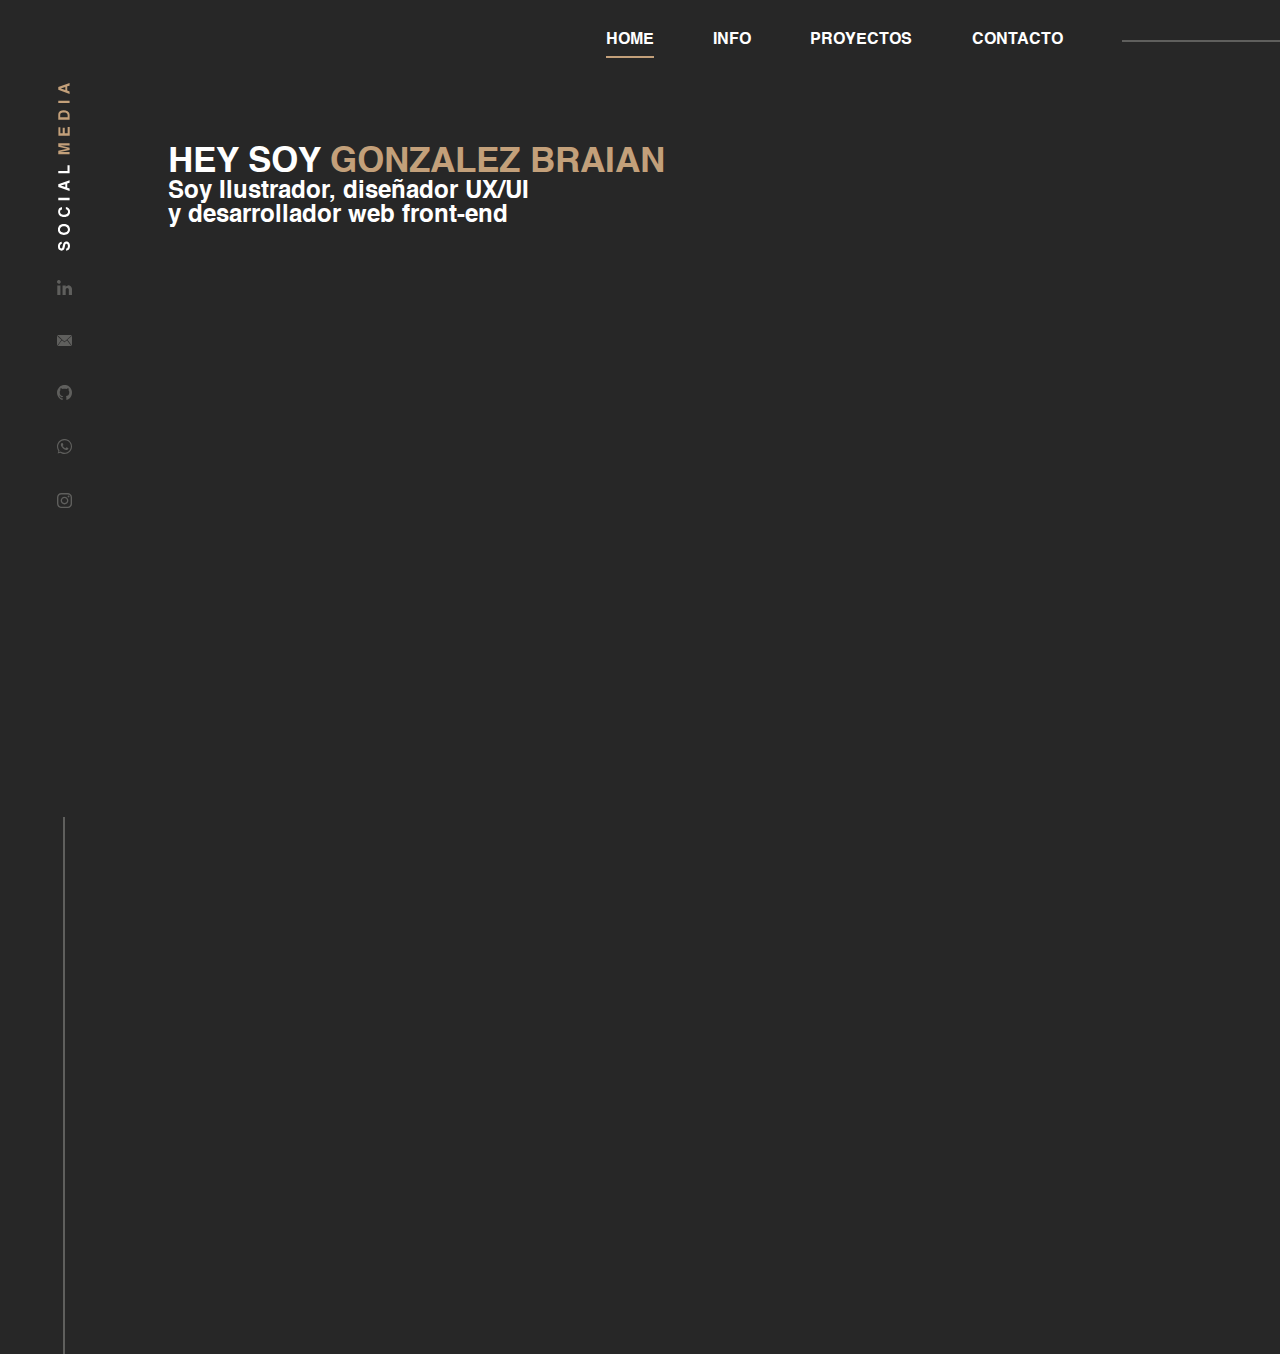
==== index.html @ 332684b1 "mobile" ====
<!DOCTYPE html>
<html lang="en">
<head>
    <meta charset="UTF-8">
    <meta name="viewport" content="width=device-width, initial-scale=1.0">
    <title>Gonzalez Braian</title>
    <link rel="stylesheet" href="./css/Fonts.css">
    <link rel="stylesheet" href="./css/index.css">
    <link rel="stylesheet" type="text/css" href="./slick/slick.css">
    <link rel="stylesheet" type="text/css" href="./slick/slick-theme.css">
</head>
<body>
    <header class="header">
        <nav class="navBar">
            <ul>
                <li class="headerLink active" data-section="home"><a href="#">HOME</a></li>
                <li class="headerLink" data-section="info"><a href="#">INFO</a></li>
                <li class="headerLink" data-section="proyects"><a href="#">PROYECTOS</a></li>
                <li class="headerLink" data-section="contact"><a href="#">CONTACTO</a></li>
                <li><div class="deco"></div></li>
            </ul>
        </nav>
    </header>

    
    <main class="main">
        <aside class="aside">
            <figure class="socialMediaText">
                <img src="./files/socialMedia.svg" alt="">
            </figure>
            <nav class="socialmedia">
                <a href="https://www.linkedin.com/in/gonzalezbraian/" target="_blank"><img src="./files/linkedinLogo.svg" alt="Linkedin"></a>
                <a href="mailto:gonzalezbraianm@gmail.com"><img src="./files/mailLogo.svg" alt="Mail"></a>
                <a href="https://github.com/GonzalezBraian"><img src="./files/githubLogo.svg" alt="Github"></a>
                <a href="tel:+5492233048639"><img src="./files/whatsappLogo.svg" alt="Whatsapp"></a>
                <a href="https://www.instagram.com/aiwindev/"><img src="./files/instagramLogo.svg" alt="Instagram"></a>
                <div class="deco2"></div>        
            </nav>
        </aside>
        <div id="home" class="home show">
            <h2>HEY SOY <span>GONZALEZ BRAIAN</span></h2>
            <h3>
                Soy Ilustrador, diseñador UX/UI <br>
                y desarrollador web front-end
            </h3>
        </div>
        <div id="info" class="info">
            <h2><span>INFO</span></h2>
            <div class="infoContainer">
                <h3>
                    ¡Hola! Soy Fullstack Developer comencé mi viaje en el desarrollo web en 2021. 
                    Mi experiencia abarca tanto el front-end como el back-end, 
                    Mis conocimientos de diseño gráfico me permitieron mejorar mis habilidades en el Front
                    permitiéndome crear soluciones tecnológicas completas y funcionales,
                    puliendo esta misma con cursos de Testing y de Accesibilidad Web.
                    Me emociona crear experiencias digitales excepcionales en cada detalle. 
                    Lo que me distingue es mi entusiasmo y mis ganas de perfeccionarme cada día más.
                </h3>
                <a class="btn" href="/files/curriculum.pdf" download="gonzalezbraianCV">Curriculum</a>
            </div>
        </div>
        <div id="proyects" class="proyects">
            <h2><span>PROYECTOS</h2>
            <div class="proyectsContainer">
                <article class="proyectItem">
                    <a target="_blank" href="https://te-regalo-el-cielo-yz8r.vercel.app/"><img src="./files/teRegaloElCielo.png" alt=""></a>
                </article>
                <article class="proyectItem">
                    <a target="_blank" href="https://cat-store-aho9fosee-csdiez.vercel.app/"><img src="./files/theCatStore.png" alt=""></a>
                </article>
                <article class="proyectItem">
                    <a target="_blank" href="https://rgb-calculator.vercel.app/"><img src="./files/imprentaRGB.png" alt=""></a>
                </article>
                <article class="proyectItem">
                    <a target="_blank" href="https://menu-bar-theta.vercel.app/" ><img src="./files/tuBar.png" alt=""></a>
                </article>
                <article class="proyectItem">
                    <a target="_blank" href="https://travel-web-hazel.vercel.app/"><img src="./files/travel.png" alt=""></a>
                </article>
                
            </div>
            <div class="technologiesContainer">
                <div class="technologies">
                    <img class="techLogo" src="./files/htmlLogo.svg" alt="" >
                    <img class="techLogo" src="./files/cssLogo.svg" alt="" >
                    <img class="techLogo" src="./files/jsLogo.svg" alt="" >
                    <img class="techLogo" src="./files/bootstrapLogo.svg" alt="" >
                    <img class="techLogo" src="./files/reactLogo.svg" alt="" >
                    <img class="techLogo" src="./files/jsQueryLogo.svg" alt="" >
                    <img class="techLogo" src="./files/githubLogo.svg" alt="" >
                    <img class="techLogo" src="./files/figmaLogo.svg" alt="" >
                    <img class="techLogo" src="./files/phpLogo.svg" alt="" >
                </div>
            </div>
            
        </div>
        <div id="contact" class="contact">
            <h2><span>CONTACTO</span></h2>
            <div class="contactContainer">
                <form class="form" id="miFormulario" >
                    <input id="nombre" type="text" placeholder="Nombre">
                    <input id="email" type="email" placeholder="Email">
                    <div class="msgContainer">
                        <textarea id="mensaje" name="" id="" cols="30" rows="10" placeholder="Mensaje"></textarea>
                        <button type="submit" class="btnMsg">></button>
                    </div>
                </form>
                <div class="contactInfo">
                    <div class="infoItem">
                        <img src="./files/locationLogo.svg" alt="">
                        <a href="https://maps.app.goo.gl/ePLAEGrb8kRf6DWd6" target="_blank"><h3>Mar del plata, Buenos Aires, Argentina</h3></a>
                    </div>
                    <div class="infoItem">
                        <img src="./files/mailLogo.svg" alt="">
                        <a href="mailto:gonzalezbraianm@gmail.com"><h3>Gonzalezbraianm@gmail.com</h3></a>
                    </div>
                    <div class="infoItem">
                        <img src="./files/linkedinLogo.svg" alt="">
                        <a href="https://www.linkedin.com/in/gonzalezbraian/"><h3>Gonzalez Braian</h3></a>
                    </div>
                    <div class="infoItem">
                        <img src="./files/phoneLogo.svg" alt="">
                        <a href="tel:+5492233048639"><h3>223-3048639</h3></a>
                    </div>
                </div>
            </div>
        </div>
    </main>
    <script
    src="https://code.jquery.com/jquery-3.7.1.min.js"
    integrity="sha256-/JqT3SQfawRcv/BIHPThkBvs0OEvtFFmqPF/lYI/Cxo="
    crossorigin="anonymous"></script>
    <script src="https://code.jquery.com/jquery-2.2.0.min.js" type="text/javascript"></script>
    <script src="./slick/slick.js" type="text/javascript" charset="utf-8"></script>
    <script src="./index.js"></script>
</body>
</html>
---- css/Fonts.css ----
@font-face {
    font-family: 'Helvetica';
    src: url('../fonts/Helvetica-Light.eot');
    src: url('../fonts/Helvetica-Light.eot?#iefix') format('embedded-opentype'),
        url('../fonts/Helvetica-Light.woff2') format('woff2'),
        url('../fonts/Helvetica-Light.woff') format('woff'),
        url('../fonts/Helvetica-Light.ttf') format('truetype'),
        url('../fonts/Helvetica-Light.svg#Helvetica-Light') format('svg');
    font-weight: 300;
    font-style: normal;
    font-display: swap;
}

@font-face {
    font-family: 'Helvetica';
    src: url('../fonts/Helvetica.eot');
    src: url('../fonts/Helvetica.eot?#iefix') format('embedded-opentype'),
        url('../fonts/Helvetica.woff2') format('woff2'),
        url('../fonts/Helvetica.woff') format('woff'),
        url('../fonts/Helvetica.ttf') format('truetype'),
        url('../fonts/Helvetica.svg#Helvetica') format('svg');
    font-weight: normal;
    font-style: normal;
    font-display: swap;
}

@font-face {
    font-family: 'Helvetica';
    src: url('../fonts/Helvetica-Bold.eot');
    src: url('../fonts/Helvetica-Bold.eot?#iefix') format('embedded-opentype'),
        url('../fonts/Helvetica-Bold.woff2') format('woff2'),
        url('../fonts/Helvetica-Bold.woff') format('woff'),
        url('../fonts/Helvetica-Bold.ttf') format('truetype'),
        url('../fonts/Helvetica-Bold.svg#Helvetica-Bold') format('svg');
    font-weight: bold;
    font-style: normal;
    font-display: swap;
}

@font-face {
    font-family: 'Helvetica Neue LT Pro';
    src: url('../fonts/HelveticaNeueLTPro-Cn.woff2') format('woff2'),
        url('../fonts/HelveticaNeueLTPro-Cn.woff') format('woff'),
        url('../fonts/HelveticaNeueLTPro-Cn.ttf') format('truetype'),
        url('../fonts/HelveticaNeueLTPro-Cn.svg#HelveticaNeueLTPro-Cn') format('svg');
    font-weight: normal;
    font-style: normal;
    font-display: swap;
}
---- css/index.css ----
*{
  margin: 0;
  padding: 0;
  box-sizing: border-box;
}
:root {
  --background: #272727;
  --primary:#5F5F5D;
  --accent:#C3A07A;
  --black:#000000;
  --white:#FFFFFF;
  --font1:"Helvetica";
  --font2:"Helvetica Neue LT Pro";
  
}
a{
  text-decoration: none;
  color: var(--white);
}
li{
  position: relative;
  list-style: none;
}
h2{
  font-size: 2.2rem;
}
h3{
  font-size: 1.5rem;
}
body{
  background: var(--background);
  color: var(--white);
  font-family: var(--font1);
  position: relative;
  overflow: hidden;
}
.active:after {
  content: '';
  width: 100%;
  position: absolute;
  left: 0;
  bottom: -10px;
  border-width: 0 0 2.5px;
  border-color: var(--accent);
  border-style: solid;
}
.header{
  width: 100dvw;
  height: 80px;
  overflow: hidden;
}
.headerLink{
  height: 100%;
}
.navBar{
  height: 100%;
  display: flex;
  justify-content: end;
  align-items: center;
}
.navBar ul{
  width: 45%;
  margin: auto 0;
  margin-right: 10%;
  display: flex;
  flex-direction: row;
  justify-content: space-around;
  align-items: center;
}

.navBar ul li a{
    height: 100%;
    margin: auto 0;
    font-weight: 700;
  }

.deco{
  width: 216px;
  height: 2px;
  background:var(--primary);
  position: absolute;
  left: 0px;
}

.main{
  display: flex;
  width: 100dvw;
  height: calc(100dvh - 80px);
  padding-left: 10%;
  position: relative;
}
.aside{
  width: 10%;
  height: 100dvh;
  position: absolute;
  bottom: 0px;
  left: 0px;
  display: flex;
  padding: 83px 0px;
  flex-direction: column;
  align-items: center;
}
.socialmediaText{
  width: 100%;

}
.socialMediaText img{
  width: 12px;
}
.socialmedia{
  height: 100%;
}
.socialmedia {
  position: relative;
  gap: 35px;
  margin-top: 25px;
  height: 100%;
  display: flex;
  flex-direction: column;
  align-items: center;
}
.socialmedia img{
  width: 15px;
  transition: 0.5s ease;
  cursor: pointer;
} 
.socialmedia img:hover{
  filter: sepia(100%) saturate(150%) brightness(149%);
} 
span{
  color: var(--accent);
}
.deco2{
  width: 2px;
  height: 100%;
  background:var(--primary);
  position: absolute;
  top: 100%;
}
.home,
.info,
.proyects,
.contact{
  width: 100%;
  padding: 20px;
  margin-top: 45px;
  margin-left: 20px;
  display: none;
  animation: fadeInLeft 2s ease;
}

.infoContainer{
  width: 70%;
  text-align: left;
  font-family: var(--font2);
}
.btn{
  display: inline-block;
  padding: 10px 60px;
  margin-top: 20px;
  font-size: 20px;
  font-weight: 600;
  text-transform: capitalize;
  background-color: var(--primary);
  color: var(--white);
  border: 1px solid transparent;
  border-radius: 10px;
  
}
.btn:hover{
  border: 1px solid var(--primary);
  background-color: var(--background);
}
.proyects{
  width: 90%;
  height: 200px;
}
.proyectsContainer{
  width: 100%;
  height: 190px;
  display: flex;
  flex-direction: row;
  gap: 20px;
}
.slick-initialized .slick-slide {
  display: block;
  margin: 0 10px;
}
.proyectItem{
  margin-top: 20px;
  background: var(--primary);
  height: 200px;
  width: 200px;
  aspect-ratio: 16/9;
  background-color: var(--black);
}
.proyectItem a{
  height: 100%;
  width: 100%;
  transition: 0.3s ease-in;

}
.proyectItem a img:hover{
  height: 100%;
  width: 100%;
  opacity: 1;
}
.proyectItem a img{
  object-fit: cover;
  height: 100%;
  width: 100%;
  opacity: 0.5;
  transition: 0.4s all ease;
}

.technologiesContainer{
  margin-top: 4rem;
  width: calc((300px * 3)  + 40px);
  
}
.technologies{
  height: 40px;
  width: 100%;
  display: flex;
  justify-content: flex-end;
  gap: 20px;
}
.techLogo{
  height: 100%;
  aspect-ratio: 1/1;
}
.contactContainer{
  display: flex;
  width: 100%;
  margin-top: 10px;
  gap: 4rem;
}
input::placeholder {
  color:#bbbbbb;
}
textarea::placeholder {
  color: #bbbbbb;
}
.form{
  width: 35%;
  display: flex;
  flex-direction: column;
  gap: 10px;
}
.form input{
  font-size: 14px;
  width: 100%;
  background: var(--primary);
  padding: 10px 20px;
  border: none;
  border-radius: 10px;
  font-family: var(--font1);
  color: var(--white);
  outline: 0 none;
}
.msgContainer{
  display: flex;
  align-items: center;
  justify-content: space-between;
  gap: 2px;
}
.msgContainer textarea{
  font-size: 14px;
  width: 100%;
  padding: 10px 20px;
  background: var(--primary);
  color: var(--white);
  border-bottom-left-radius: 10px;
  border-top-left-radius: 10px;
  font-family: var(--font1);
  border: none;
  resize: none;
  outline: 0 none;
}
.btnMsg{
  padding: 0 10px;
  height: 100%;
  color: var(--background);
  background: var(--primary);
  font-family: var(--font1);
  font-weight: 600;
  border: 1px solid transparent;
  border-bottom-right-radius: 10px;
  border-top-right-radius: 10px;
  transition: 0.5s ease;
}
.btnMsg:hover{
  background: var(--background);
  border: 1px solid var(--primary);
  color: var(--white);
}
.contactInfo{
  font-family: var(--font2);
  font-size: 20px;
}
.infoItem{
  margin-bottom: 25px;
  display: flex;
  flex-direction: row;
  align-items: center;
  transition: 0.3s ease;
}
.infoItem img{
  aspect-ratio: 1/1;
  height: 20px;
  margin-right: 10px;
}
.infoItem a:hover{
  transition: 0.3s ease;
  color: var(--accent);
}
.show{
  display: block;
}

.slick-prev,
.slick-next{
  top: 64% !important;
}

@keyframes fadeInLeft {
  0% {
     opacity: 0;
     transform: translateX(100px);
  }
  100% {
     opacity: 1;
     transform: translateX(0);
  }
}   

@media screen and (max-width: 768px) {
  .info,
  .proyects,
  .contact{
    margin-top: 0px;
  }
  .info h2{
    margin-bottom: 10px;
  }
  .infoContainer h3{
    font-size: 16px;
  }
  .proyectsContainer{
    flex-direction: column;
  }
  .proyectItem {
    margin-top: 20px;
    background: var(--primary);
    aspect-ratio: 16/11;
    width: 250px;
  }
  .technologiesContainer{
    width: 10%;
  }
  .msgContainer {
    height: 100%
  }
  .contactContainer{
    flex-direction: column;
    gap: 20px;
  }
  .form{
    width: 90%;
  }
  .btnMsg{
    height: 180px
  }
  .infoItem h3{
    font-size: 16px;

  }

  }
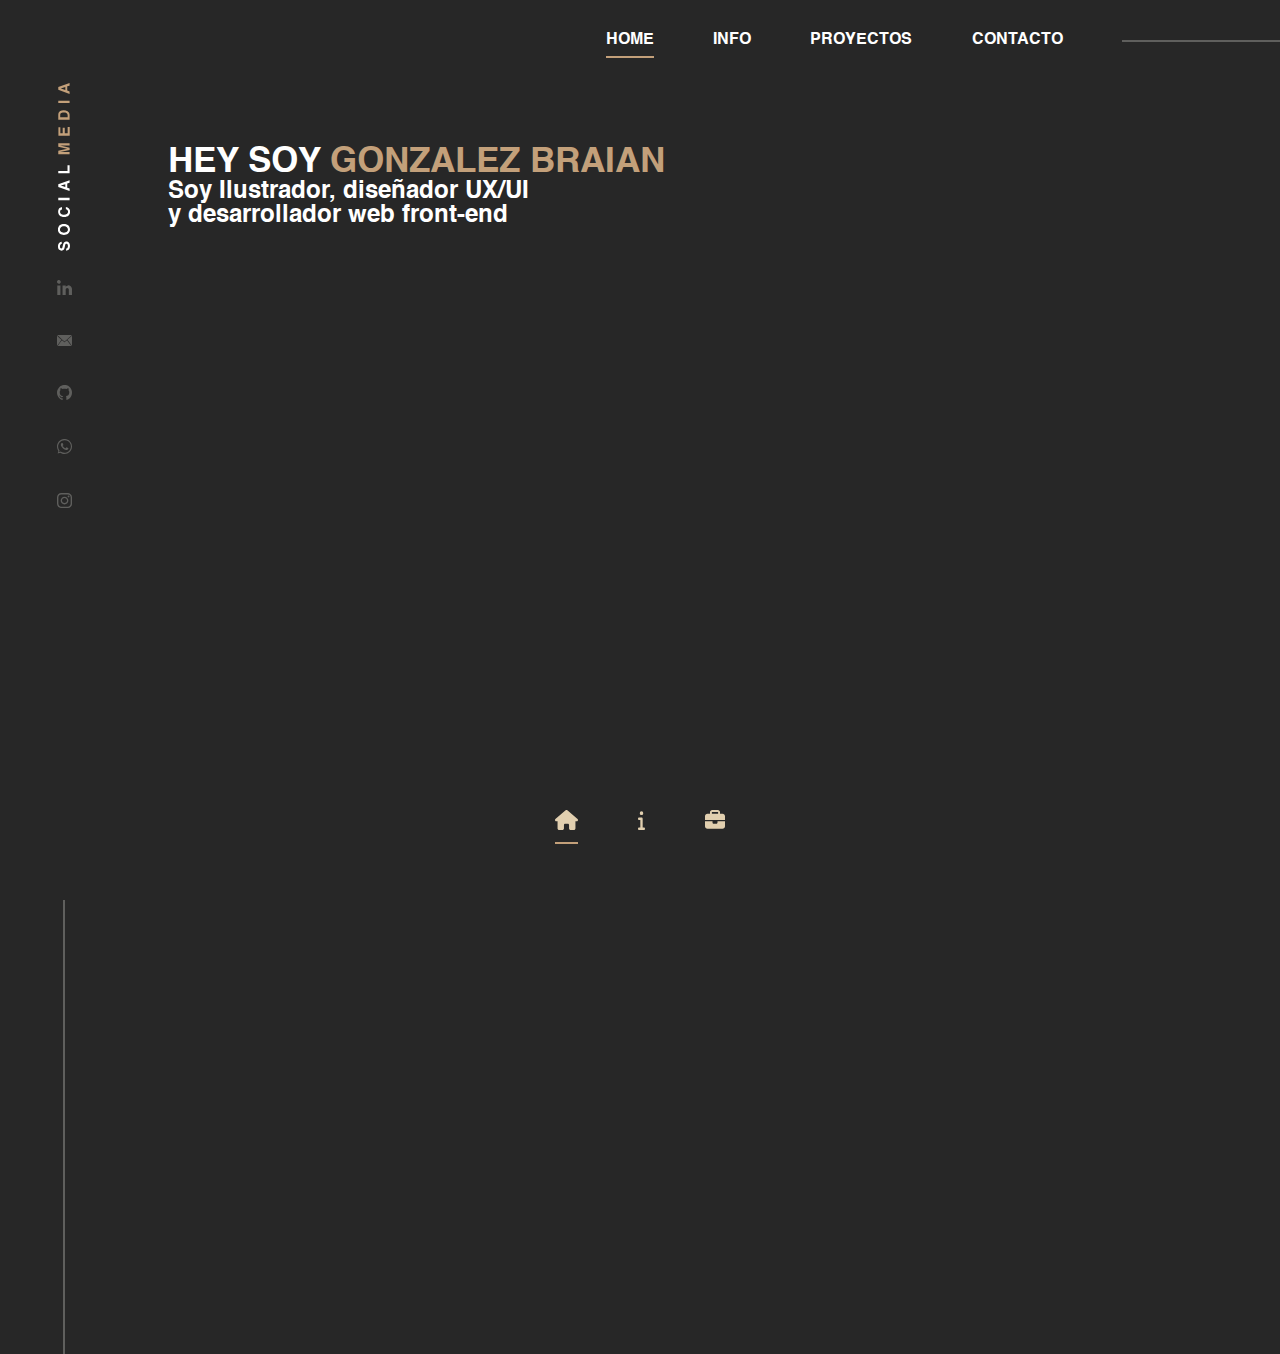
==== commit ae54cf00: "mobileV3" ====
--- a/index.html
+++ b/index.html
@@ -126,6 +126,15 @@
             </div>
         </div>
     </main>
+    <footer>
+        <nav class="navFooter">
+            <ul>
+                <li class="headerLink active" data-section="home"><a href="#"><img src="/files/home.svg" alt=""></a></li>
+                <li class="headerLink" data-section="info"><a href="#"><img src="/files/info.svg" alt=""></a></li>
+                <li class="headerLink" data-section="proyects"><a href="#"><img src="/files/proyects.svg" alt=""></a></li>
+            </ul>
+        </nav>
+    </footer>
     <script
     src="https://code.jquery.com/jquery-3.7.1.min.js"
     integrity="sha256-/JqT3SQfawRcv/BIHPThkBvs0OEvtFFmqPF/lYI/Cxo="
--- a/css/index.css
+++ b/css/index.css
@@ -80,6 +80,19 @@
   background:var(--primary);
   position: absolute;
   left: 0px;
+}
+.extends{
+  background: var(--background);
+  position: absolute;
+  z-index: 20;
+  width: 100vw;
+  height: 100vh;
+  display: flex;
+  flex-direction: column;
+  justify-content: center;
+  align-items: center;
+  left: 100%;
+  transition: 0.3s ease-in;
 }
 
 .main{
@@ -322,6 +335,28 @@
 .slick-next{
   top: 64% !important;
 }
+.navBarMobile{
+  display:none;
+}
+.navFooter{
+  display: block;
+  position: absolute;
+  bottom: 0;
+  width: 100%;
+  height: 10%;
+  background: var(--background);
+}
+.navFooter ul{
+  display: flex;
+  justify-content: center;
+  align-items: center;
+  gap: 60px;
+}
+.headerLink a img{
+  filter: invert();
+  height: 20px;
+}
+
 
 @keyframes fadeInLeft {
   0% {
@@ -335,10 +370,32 @@
 }   
 
 @media screen and (max-width: 768px) {
+  .navBar{
+    display:none;
+  }
+  .headerLink {
+  width: fit-content;
+  height: 15%;
+  display: flex;
+  align-items: center;
+  justify-content: center;
+  cursor: pointer;
+  }
+  .headerLink a{
+    font-size: 22px;
+    display: block;
+    width: 100%;
+    margin: auto;
+    text-align: center;
+  }
+  .active:after {
+  }
+  .home,
   .info,
   .proyects,
   .contact{
-    margin-top: 0px;
+    margin-top: 20px;
+    margin-left: 0px;
   }
   .info h2{
     margin-bottom: 10px;
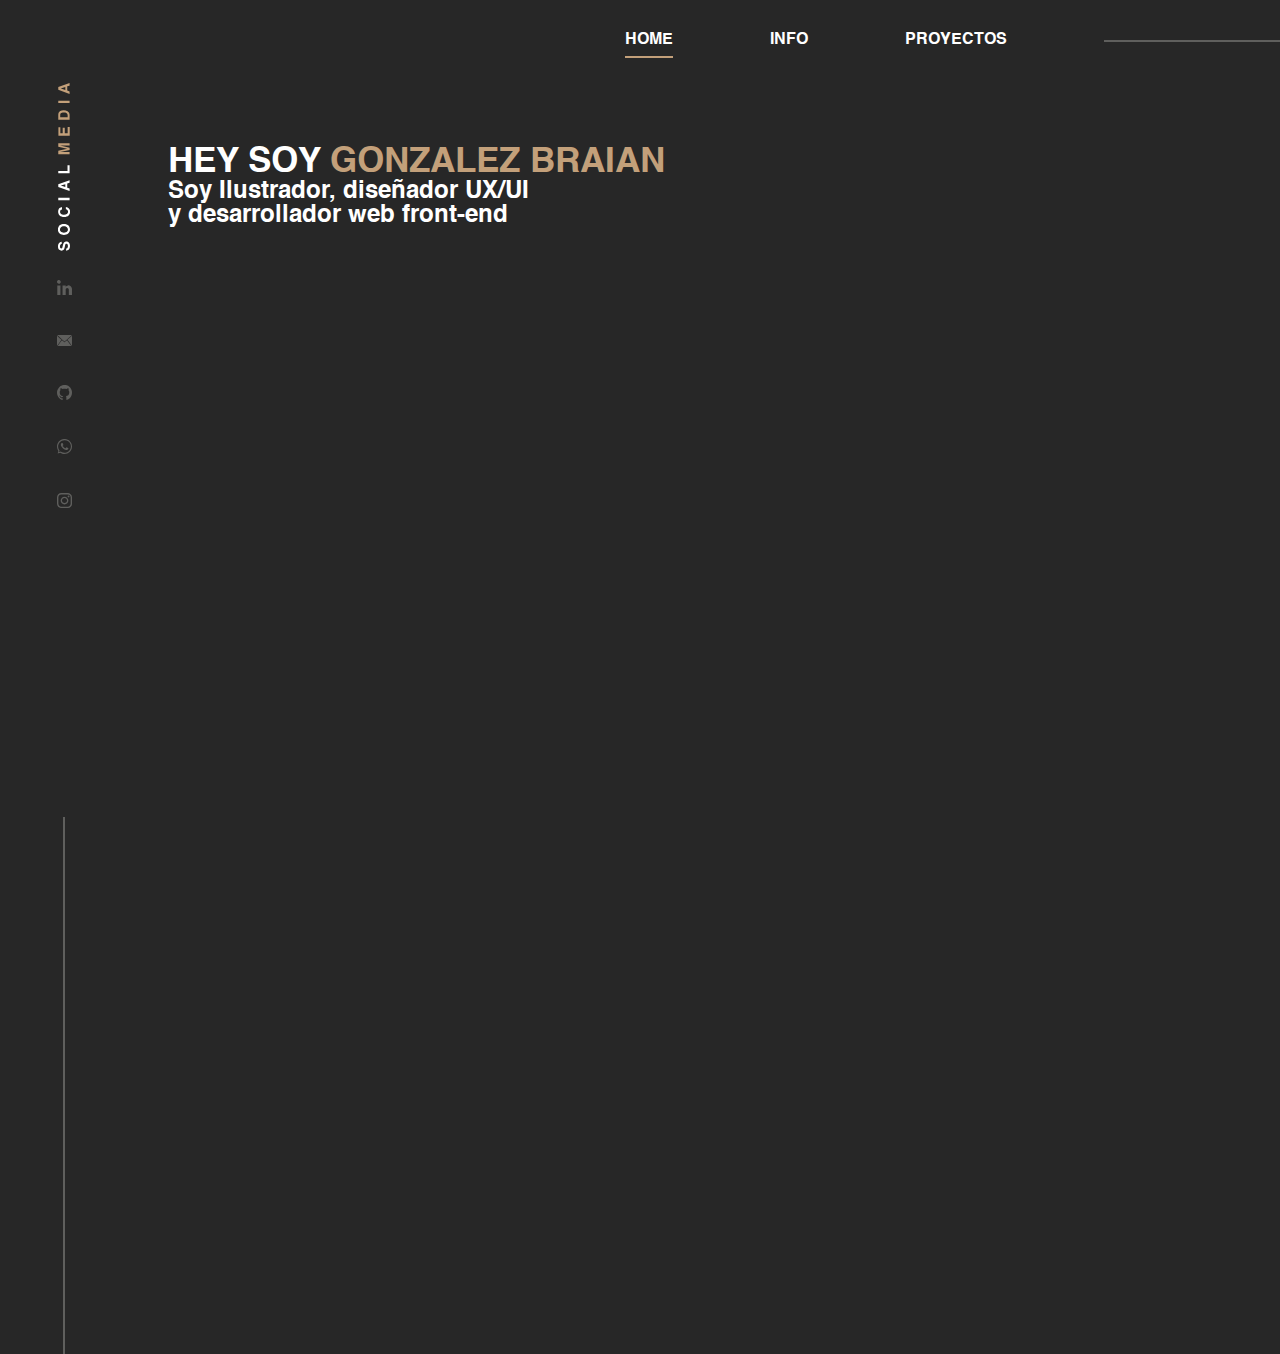
==== commit 00699100: "mobileV4" ====
--- a/index.html
+++ b/index.html
@@ -16,13 +16,23 @@
                 <li class="headerLink active" data-section="home"><a href="#">HOME</a></li>
                 <li class="headerLink" data-section="info"><a href="#">INFO</a></li>
                 <li class="headerLink" data-section="proyects"><a href="#">PROYECTOS</a></li>
-                <li class="headerLink" data-section="contact"><a href="#">CONTACTO</a></li>
                 <li><div class="deco"></div></li>
             </ul>
         </nav>
     </header>
 
     
+    <div class="contactNav">
+        <nav class="socialmedia">
+            <div class="deco2"></div>        
+            <a href="https://www.linkedin.com/in/gonzalezbraian/" target="_blank"><img src="./files/linkedinLogo.svg" alt="Linkedin"></a>
+            <a href="mailto:gonzalezbraianm@gmail.com"><img src="./files/mailLogo.svg" alt="Mail"></a>
+            <a href="https://github.com/GonzalezBraian"><img src="./files/githubLogo.svg" alt="Github"></a>
+            <a href="tel:+5492233048639"><img src="./files/whatsappLogo.svg" alt="Whatsapp"></a>
+            <a href="https://www.instagram.com/aiwindev/"><img src="./files/instagramLogo.svg" alt="Instagram"></a>
+        </nav>
+    </div>
+
     <main class="main">
         <aside class="aside">
             <figure class="socialMediaText">
--- a/css/index.css
+++ b/css/index.css
@@ -51,6 +51,9 @@
 }
 .headerLink{
   height: 100%;
+}
+.contact{
+  display: none !important;
 }
 .navBar{
   height: 100%;
@@ -159,6 +162,7 @@
   margin-top: 45px;
   margin-left: 20px;
   display: none;
+  flex-direction: column;
   animation: fadeInLeft 2s ease;
 }
 
@@ -190,7 +194,7 @@
 }
 .proyectsContainer{
   width: 100%;
-  height: 190px;
+  height: 280px;
   display: flex;
   flex-direction: row;
   gap: 20px;
@@ -232,10 +236,11 @@
   
 }
 .technologies{
-  height: 40px;
-  width: 100%;
-  display: flex;
-  justify-content: flex-end;
+  height: 30px;
+  width: 100%;
+  display: flex;
+  justify-content: center;
+  flex-wrap: wrap;
   gap: 20px;
 }
 .techLogo{
@@ -328,7 +333,7 @@
   color: var(--accent);
 }
 .show{
-  display: block;
+  display: flex;
 }
 
 .slick-prev,
@@ -339,9 +344,9 @@
   display:none;
 }
 .navFooter{
-  display: block;
-  position: absolute;
-  bottom: 0;
+  display: none;
+  position: absolute;
+  bottom: -34px;
   width: 100%;
   height: 10%;
   background: var(--background);
@@ -356,7 +361,9 @@
   filter: invert();
   height: 20px;
 }
-
+.contactNav{
+  display: none;
+}
 
 @keyframes fadeInLeft {
   0% {
@@ -370,8 +377,13 @@
 }   
 
 @media screen and (max-width: 768px) {
-  .navBar{
-    display:none;
+
+  .header{
+    display: none;
+  }
+  .main{
+    padding-left: 0;
+    justify-content: center;
   }
   .headerLink {
   width: fit-content;
@@ -388,8 +400,7 @@
     margin: auto;
     text-align: center;
   }
-  .active:after {
-  }
+  
   .home,
   .info,
   .proyects,
@@ -397,11 +408,48 @@
     margin-top: 20px;
     margin-left: 0px;
   }
+  .home,
+  .info{
+    margin-left: 40px;
+  }
+  .home{
+    flex-direction: column;
+    justify-content: center;
+    margin-bottom: 8rem;
+  }
+  .home h3{
+    width: 80%;
+  }
+  .infoContainer {
+    width: 80%;
+  }
   .info h2{
     margin-bottom: 10px;
   }
   .infoContainer h3{
+    letter-spacing: 1px;
+    width: 100%;
+
     font-size: 16px;
+  }
+  .aside{
+    display: none;
+  }
+  .contactNav{
+    width: 100%;
+  }
+  .socialmedia{
+    margin: 0;
+    margin-right: 30px;
+    margin-top: 30px;
+    flex-direction: row;
+    justify-content: end;
+  }
+  .deco2{
+    position: relative;
+    height: 2px;
+    width: 100%;
+    background:var(--primary);
   }
   .proyectsContainer{
     flex-direction: column;
@@ -409,11 +457,15 @@
   .proyectItem {
     margin-top: 20px;
     background: var(--primary);
-    aspect-ratio: 16/11;
+    aspect-ratio: 16/19;
     width: 250px;
+    height: 300px;
   }
   .technologiesContainer{
-    width: 10%;
+    width: 100%;
+    display: flex;
+    flex-wrap: wrap;
+    justify-content: center;
   }
   .msgContainer {
     height: 100%
@@ -430,7 +482,12 @@
   }
   .infoItem h3{
     font-size: 16px;
-
+  }
+  .contactNav{
+    display: block;
+  }
+  .navFooter{
+    display: block;
   }
 
   }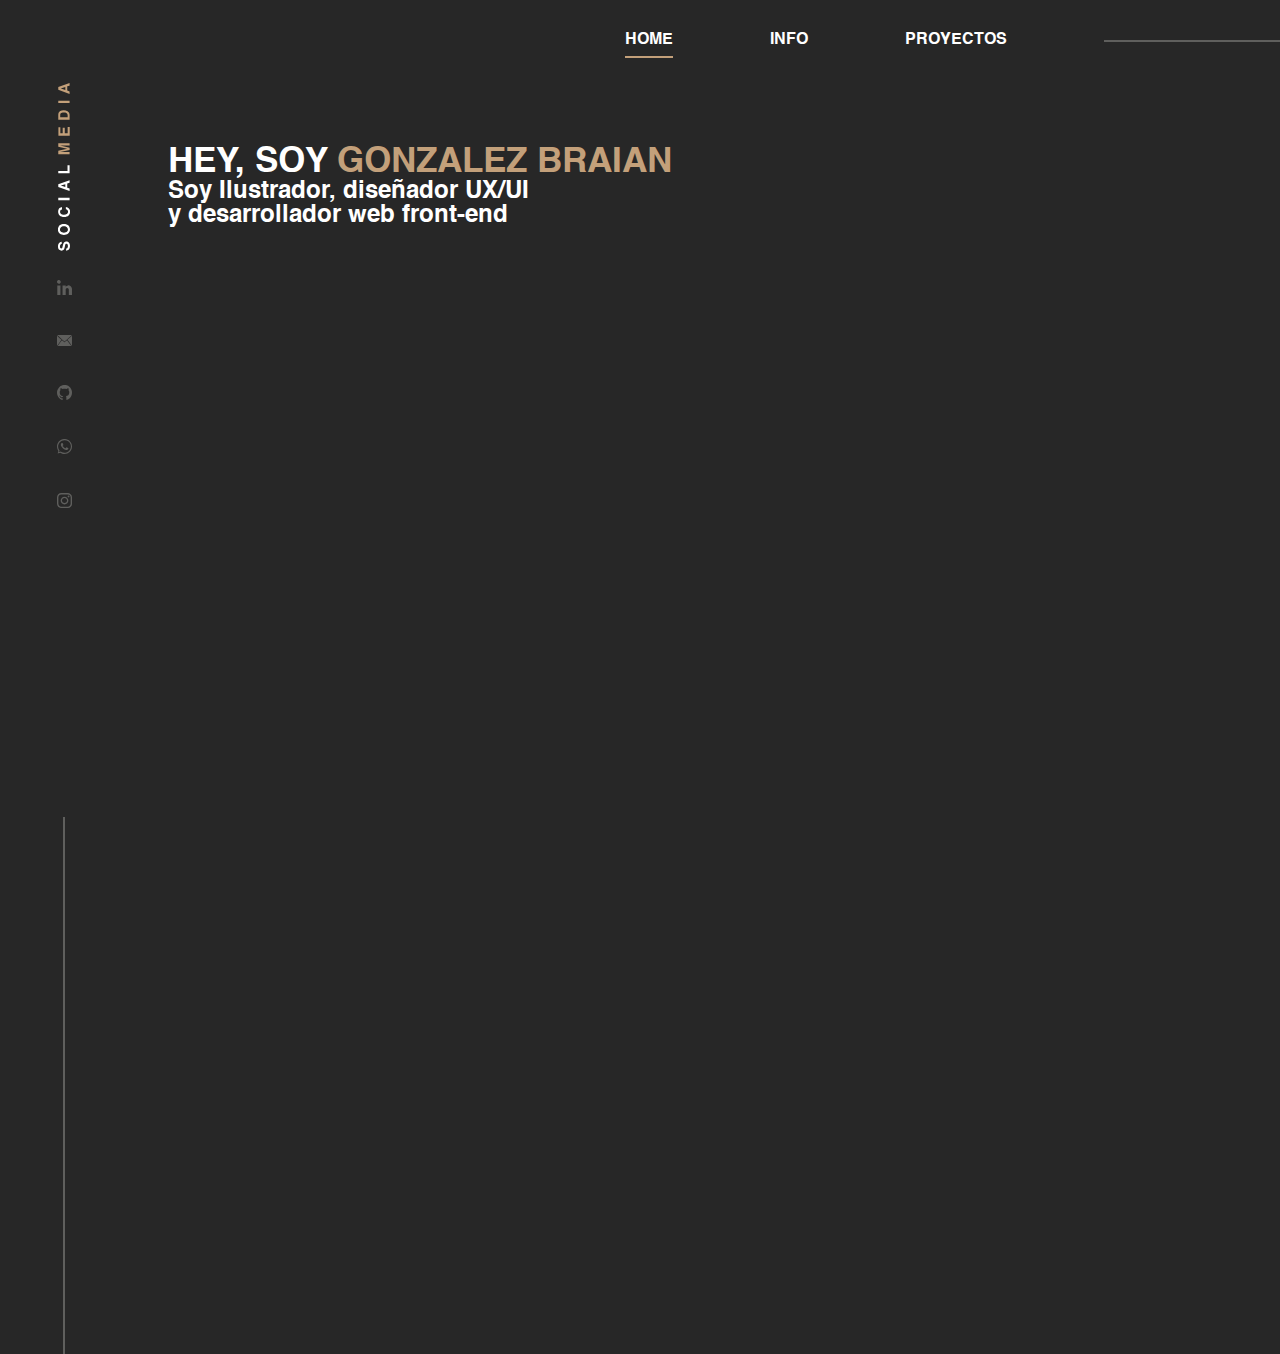
==== commit 2a5560d7: "mobilev5" ====
--- a/index.html
+++ b/index.html
@@ -48,7 +48,7 @@
             </nav>
         </aside>
         <div id="home" class="home show">
-            <h2>HEY SOY <span>GONZALEZ BRAIAN</span></h2>
+            <h2>HEY, SOY <span>GONZALEZ BRAIAN</span></h2>
             <h3>
                 Soy Ilustrador, diseñador UX/UI <br>
                 y desarrollador web front-end
@@ -58,13 +58,12 @@
             <h2><span>INFO</span></h2>
             <div class="infoContainer">
                 <h3>
-                    ¡Hola! Soy Fullstack Developer comencé mi viaje en el desarrollo web en 2021. 
-                    Mi experiencia abarca tanto el front-end como el back-end, 
-                    Mis conocimientos de diseño gráfico me permitieron mejorar mis habilidades en el Front
-                    permitiéndome crear soluciones tecnológicas completas y funcionales,
-                    puliendo esta misma con cursos de Testing y de Accesibilidad Web.
-                    Me emociona crear experiencias digitales excepcionales en cada detalle. 
-                    Lo que me distingue es mi entusiasmo y mis ganas de perfeccionarme cada día más.
+                    ¡Hola! Soy Fullstack Developer, comencé mi viaje en el desarrollo web en 2021.
+                    Mi experiencia abarca tanto el front-end como el back-end, y mis conocimientos 
+                    de diseño gráfico me permitieron mejorar mis habilidades en el Front permitiéndome 
+                    crear soluciones tecnológicas completas y funcionales, puliéndolas con cursos de Testing 
+                    y de Accesibilidad Web. Me emociona crear experiencias digitales excepcionales en cada detalle,
+                     y lo que me distingue es mi entusiasmo y mis ganas de perfeccionarme cada día más.
                 </h3>
                 <a class="btn" href="/files/curriculum.pdf" download="gonzalezbraianCV">Curriculum</a>
             </div>
--- a/css/index.css
+++ b/css/index.css
@@ -100,7 +100,7 @@
 
 .main{
   display: flex;
-  width: 100dvw;
+  width: 100vw;
   height: calc(100dvh - 80px);
   padding-left: 10%;
   position: relative;
@@ -226,7 +226,7 @@
   object-fit: cover;
   height: 100%;
   width: 100%;
-  opacity: 0.5;
+  opacity: 1;
   transition: 0.4s all ease;
 }
 
@@ -346,7 +346,7 @@
 .navFooter{
   display: none;
   position: absolute;
-  bottom: -34px;
+  bottom: 40px;
   width: 100%;
   height: 10%;
   background: var(--background);
@@ -384,6 +384,8 @@
   .main{
     padding-left: 0;
     justify-content: center;
+    height: 100dvh;
+    overflow:hidden ;
   }
   .headerLink {
   width: fit-content;
@@ -410,12 +412,12 @@
   }
   .home,
   .info{
-    margin-left: 40px;
+    margin-left: 20px;
   }
   .home{
     flex-direction: column;
     justify-content: center;
-    margin-bottom: 8rem;
+    margin-bottom: 14rem;
   }
   .home h3{
     width: 80%;
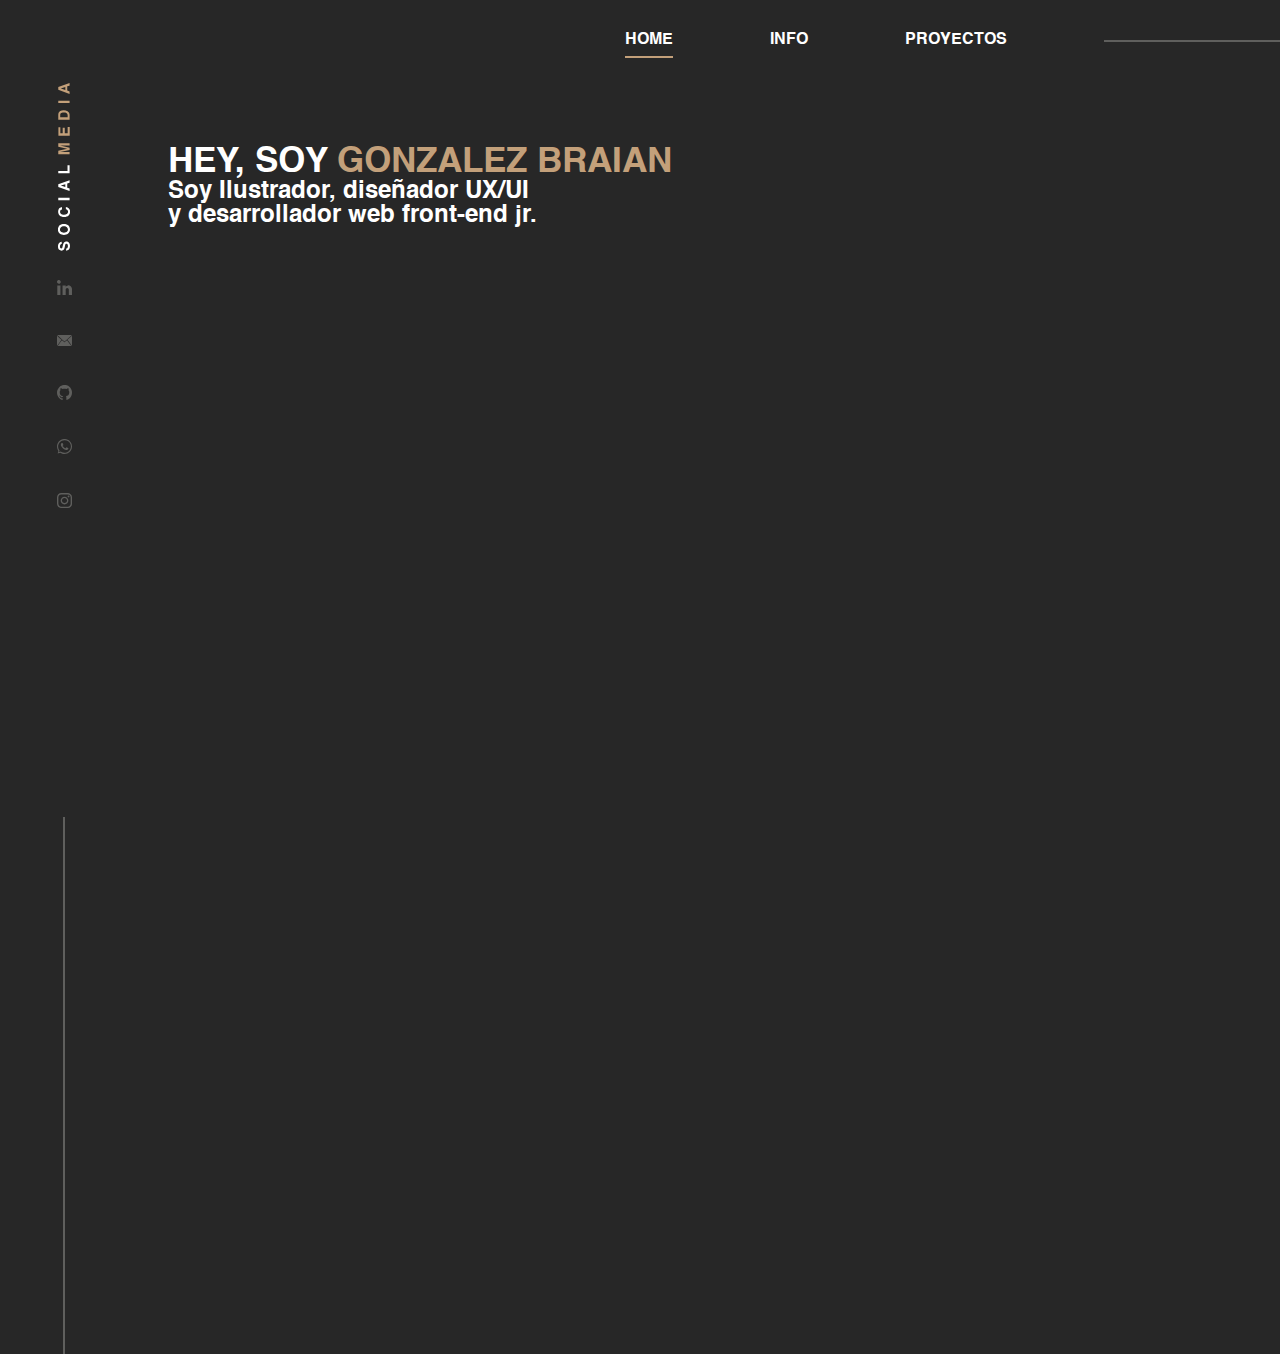
==== commit 511bdee6: "mobilev5" ====
--- a/index.html
+++ b/index.html
@@ -51,7 +51,7 @@
             <h2>HEY, SOY <span>GONZALEZ BRAIAN</span></h2>
             <h3>
                 Soy Ilustrador, diseñador UX/UI <br>
-                y desarrollador web front-end
+                y desarrollador web front-end jr.
             </h3>
         </div>
         <div id="info" class="info">
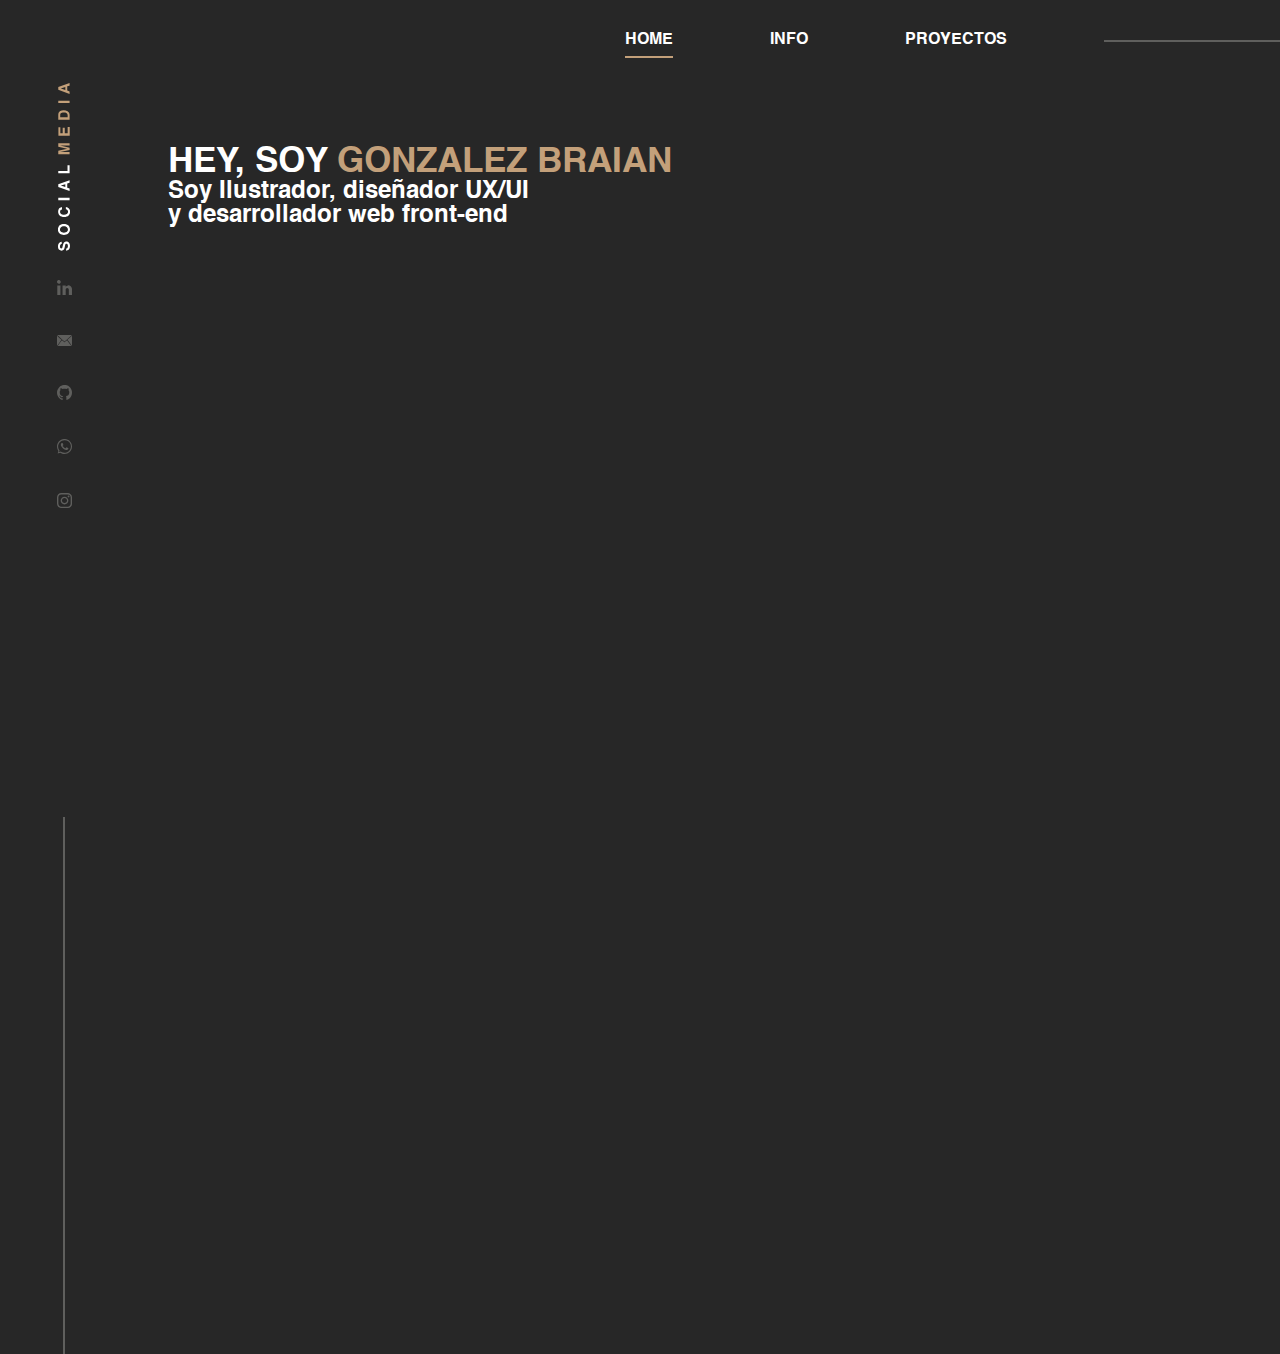
==== commit cab8f073: "mobilev5" ====
--- a/index.html
+++ b/index.html
@@ -51,7 +51,7 @@
             <h2>HEY, SOY <span>GONZALEZ BRAIAN</span></h2>
             <h3>
                 Soy Ilustrador, diseñador UX/UI <br>
-                y desarrollador web front-end jr.
+                y desarrollador web front-end
             </h3>
         </div>
         <div id="info" class="info">
